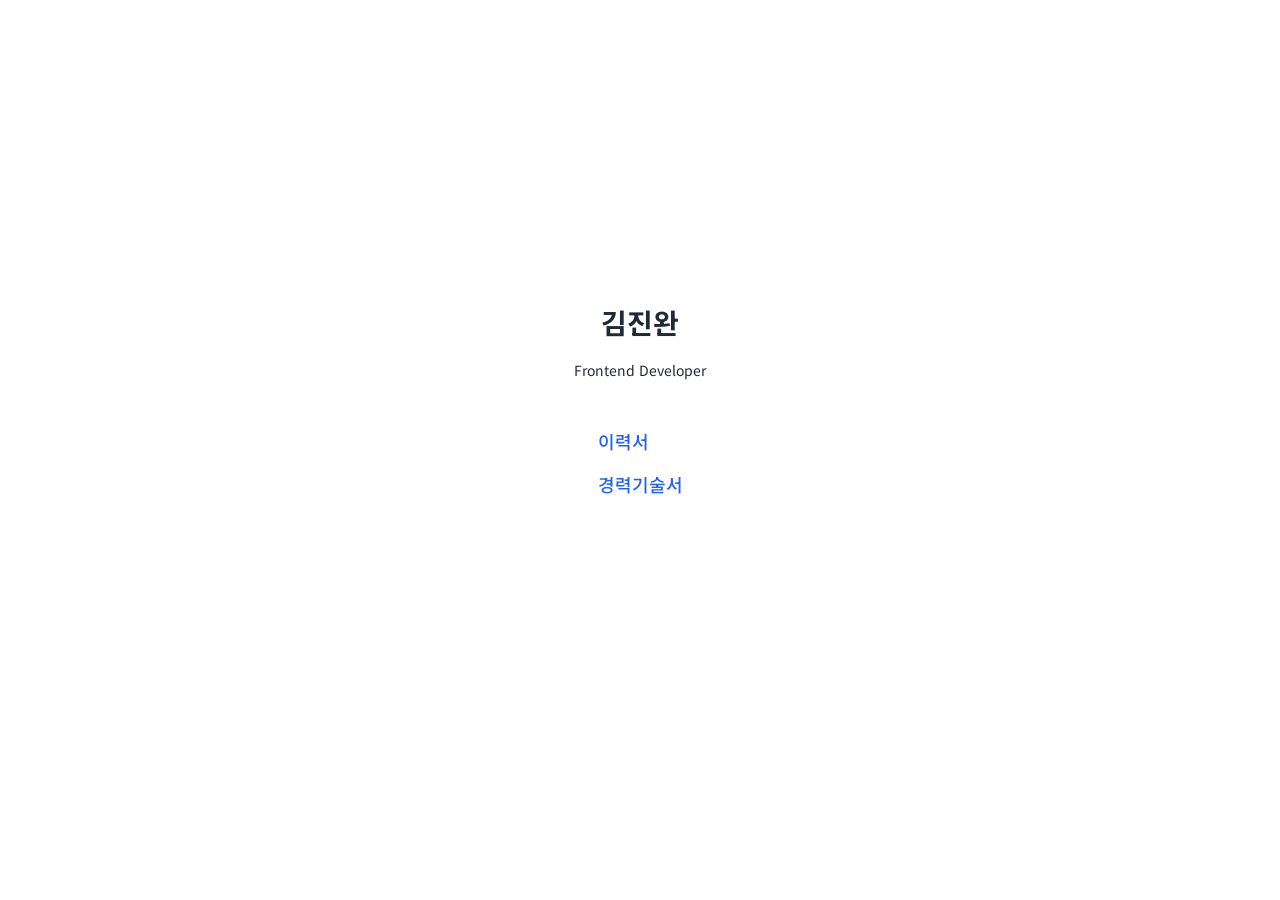
==== templates/index.html @ 68689922 "ci: PDF 빌드를 GitHub Pages HTML 배포로 전환 weasyprint PDF 빌드를 제거하고 pandoc HTML 빌드 + GitHub Pages 배포로 변경. 인" ====
<!DOCTYPE html>
<html lang="ko">
<head>
  <meta charset="UTF-8">
  <meta name="viewport" content="width=device-width, initial-scale=1.0">
  <title>김진완 이력서</title>
  <link rel="stylesheet" href="resume-style.css">
  <style>
    body {
      display: flex;
      flex-direction: column;
      align-items: center;
      justify-content: center;
      min-height: 80vh;
    }
    .links {
      list-style: none;
      padding: 0;
      margin-top: 24px;
    }
    .links li {
      margin: 12px 0;
    }
    .links a {
      color: var(--primary);
      text-decoration: none;
      font-size: 18px;
      font-weight: 500;
    }
    .links a:hover {
      text-decoration: underline;
    }
  </style>
</head>
<body>
  <h1>김진완</h1>
  <p>Frontend Developer</p>
  <ul class="links">
    <li><a href="resume.html">이력서</a></li>
    <li><a href="career-description.html">경력기술서</a></li>
  </ul>
</body>
</html>
---- templates/resume-style.css ----
@import url('https://fonts.googleapis.com/css2?family=Noto+Sans+KR:wght@300;400;500;700&display=swap');

:root {
  --primary: #2563eb;
  --text: #1f2937;
  --text-secondary: #6b7280;
  --border: #e5e7eb;
  --bg-subtle: #f9fafb;
}

body {
  font-family: 'Noto Sans KR', sans-serif;
  color: var(--text);
  line-height: 1.7;
  max-width: 800px;
  margin: 0 auto;
  padding: 40px 20px;
  font-size: 14px;
}

h1 {
  font-size: 28px;
  font-weight: 700;
  margin-bottom: 4px;
  color: var(--text);
}

h2 {
  font-size: 20px;
  font-weight: 700;
  color: var(--primary);
  border-bottom: 2px solid var(--primary);
  padding-bottom: 6px;
  margin-top: 32px;
  margin-bottom: 16px;
}

h3 {
  font-size: 17px;
  font-weight: 600;
  margin-top: 24px;
  margin-bottom: 8px;
}

h4 {
  font-size: 15px;
  font-weight: 600;
  margin-top: 20px;
  margin-bottom: 6px;
}

hr {
  border: none;
  border-top: 1px solid var(--border);
  margin: 24px 0;
}

p {
  margin: 8px 0;
}

ul {
  padding-left: 20px;
  margin: 8px 0;
}

li {
  margin: 4px 0;
}

strong {
  font-weight: 600;
}

table {
  width: 100%;
  border-collapse: collapse;
  margin: 12px 0;
  font-size: 13px;
}

th {
  background-color: var(--bg-subtle);
  font-weight: 600;
  text-align: left;
  padding: 8px 12px;
  border: 1px solid var(--border);
}

td {
  padding: 8px 12px;
  border: 1px solid var(--border);
}

blockquote {
  border-left: 3px solid var(--primary);
  padding-left: 16px;
  margin: 12px 0;
  color: var(--text-secondary);
  font-size: 13px;
}

code {
  background-color: var(--bg-subtle);
  padding: 2px 6px;
  border-radius: 3px;
  font-size: 13px;
}

@media print {
  @page {
    size: A4;
    margin: 20mm 15mm;
  }

  body {
    padding: 0;
    font-size: 12px;
  }

  h2 {
    page-break-after: avoid;
  }

  h3, h4 {
    page-break-after: avoid;
  }

  table {
    page-break-inside: avoid;
  }
}
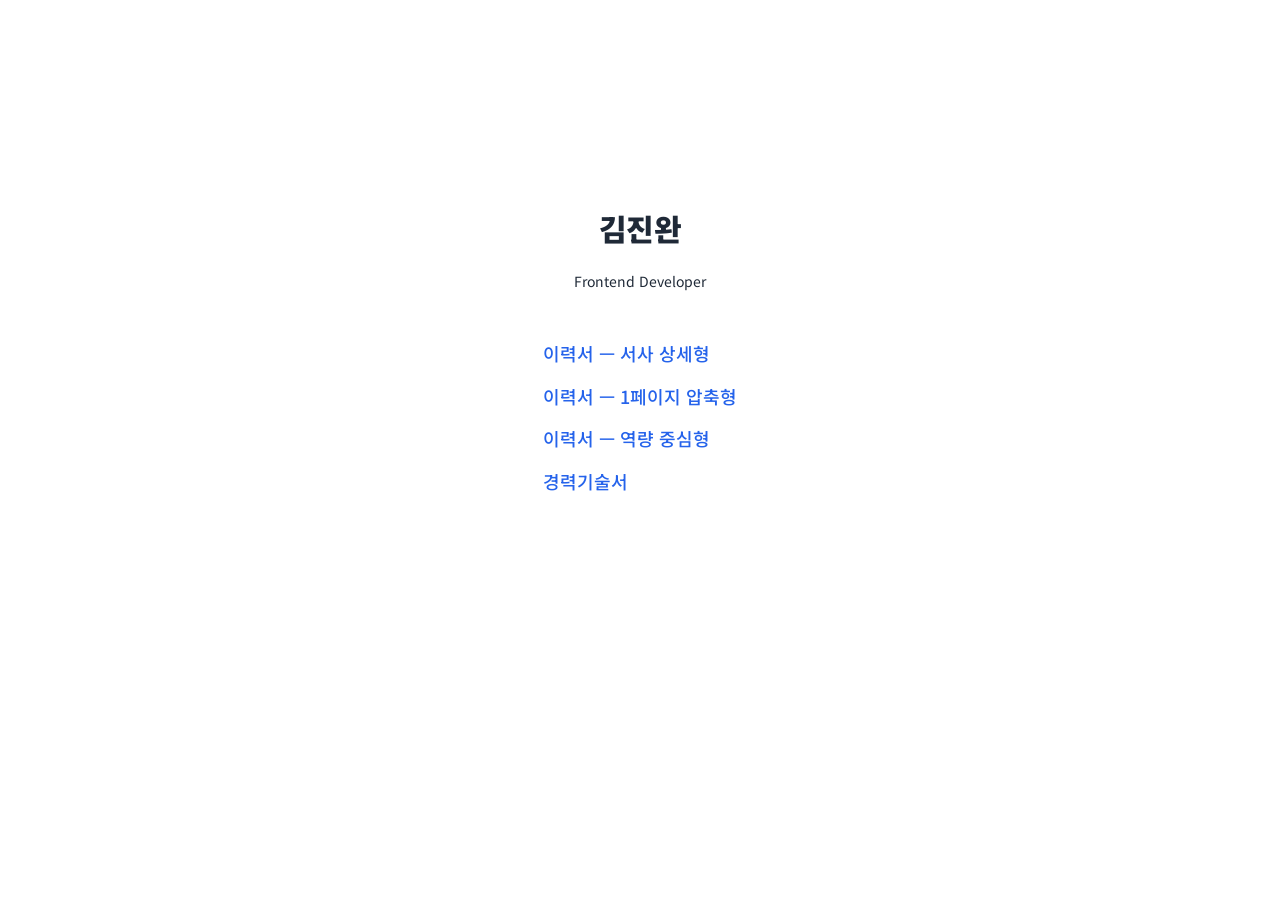
==== commit 34e39a27: "ci: Pages에 Style B2(압축형)·C5(역량형) 페이지 추가 + 홈 링크 resume-b.html(versions/resume-styleB2.md), resume-c.h" ====
--- a/templates/index.html
+++ b/templates/index.html
@@ -36,7 +36,9 @@
   <h1>김진완</h1>
   <p>Frontend Developer</p>
   <ul class="links">
-    <li><a href="resume.html">이력서</a></li>
+    <li><a href="resume.html">이력서 — 서사 상세형</a></li>
+    <li><a href="resume-b.html">이력서 — 1페이지 압축형</a></li>
+    <li><a href="resume-c.html">이력서 — 역량 중심형</a></li>
     <li><a href="career-description.html">경력기술서</a></li>
   </ul>
 </body>
--- a/templates/resume-style.css
+++ b/templates/resume-style.css
@@ -1,75 +1,105 @@
-@import url('https://fonts.googleapis.com/css2?family=Noto+Sans+KR:wght@300;400;500;700&display=swap');
+/* 김진완 이력서 스타일 — 2026-06-03 (태그라인 박스·축 라벨 칩·A4 인쇄) */
+@import url('https://fonts.googleapis.com/css2?family=Noto+Sans+KR:wght@300;400;500;700;900&display=swap');
 
 :root {
   --primary: #2563eb;
+  --primary-dark: #1d4ed8;
   --text: #1f2937;
   --text-secondary: #6b7280;
   --border: #e5e7eb;
   --bg-subtle: #f9fafb;
+  --bg-accent: #eff6ff;
 }
+
+* { box-sizing: border-box; }
 
 body {
   font-family: 'Noto Sans KR', sans-serif;
   color: var(--text);
   line-height: 1.7;
-  max-width: 800px;
+  max-width: 820px;
   margin: 0 auto;
-  padding: 40px 20px;
+  padding: 48px 28px;
   font-size: 14px;
+  background: #fff;
 }
 
+/* ── 헤더 (이름 + 태그라인 + 링크) ── */
 h1 {
-  font-size: 28px;
-  font-weight: 700;
-  margin-bottom: 4px;
+  font-size: 30px;
+  font-weight: 900;
+  margin: 0 0 8px;
   color: var(--text);
+  letter-spacing: -0.02em;
 }
 
+/* 첫 blockquote = 태그라인 */
+h1 + blockquote {
+  border: none;
+  background: var(--bg-accent);
+  border-left: 4px solid var(--primary);
+  border-radius: 0 8px 8px 0;
+  padding: 14px 18px;
+  margin: 0 0 14px;
+  color: var(--text);
+  font-size: 14.5px;
+}
+h1 + blockquote strong { color: var(--primary-dark); font-weight: 700; }
+
+/* ── 섹션 ── */
 h2 {
-  font-size: 20px;
+  font-size: 19px;
   font-weight: 700;
   color: var(--primary);
   border-bottom: 2px solid var(--primary);
   padding-bottom: 6px;
-  margin-top: 32px;
-  margin-bottom: 16px;
+  margin: 36px 0 16px;
+  letter-spacing: -0.01em;
 }
 
+/* 프로젝트 카드 제목 */
 h3 {
-  font-size: 17px;
+  font-size: 16px;
+  font-weight: 700;
+  margin: 24px 0 6px;
+  color: var(--text);
+}
+/* 카드 제목 안의 축 라벨 *(효율·구조)* → 칩 */
+h3 em {
+  font-style: normal;
+  font-size: 11.5px;
   font-weight: 600;
-  margin-top: 24px;
-  margin-bottom: 8px;
+  color: var(--primary-dark);
+  background: var(--bg-accent);
+  border: 1px solid #bfdbfe;
+  border-radius: 999px;
+  padding: 2px 9px;
+  margin-left: 6px;
+  vertical-align: middle;
+  white-space: nowrap;
 }
 
-h4 {
-  font-size: 15px;
-  font-weight: 600;
-  margin-top: 20px;
-  margin-bottom: 6px;
-}
+h4 { font-size: 15px; font-weight: 600; margin: 18px 0 6px; }
 
-hr {
-  border: none;
-  border-top: 1px solid var(--border);
-  margin: 24px 0;
-}
+hr { border: none; border-top: 1px solid var(--border); margin: 22px 0; }
 
-p {
-  margin: 8px 0;
-}
+p { margin: 8px 0; }
+ul { padding-left: 20px; margin: 8px 0; }
+li { margin: 5px 0; }
+li::marker { color: var(--primary); }
 
-ul {
-  padding-left: 20px;
-  margin: 8px 0;
-}
+strong { font-weight: 700; color: var(--text); }
 
-li {
-  margin: 4px 0;
-}
+a { color: var(--primary); text-decoration: none; font-weight: 500; }
+a:hover { text-decoration: underline; }
 
-strong {
-  font-weight: 600;
+/* 자기소개 4축 / 본문 강조 인용(성장 서사) */
+blockquote {
+  border-left: 3px solid var(--border);
+  padding: 4px 16px;
+  margin: 12px 0;
+  color: var(--text-secondary);
+  font-size: 13px;
 }
 
 table {
@@ -78,55 +108,38 @@
   margin: 12px 0;
   font-size: 13px;
 }
-
 th {
   background-color: var(--bg-subtle);
   font-weight: 600;
   text-align: left;
   padding: 8px 12px;
   border: 1px solid var(--border);
+  white-space: nowrap;
+}
+td { padding: 8px 12px; border: 1px solid var(--border); vertical-align: top; }
+
+/* 인라인 코드 = 프로젝트 태그/축 */
+code {
+  background-color: var(--bg-accent);
+  color: var(--primary-dark);
+  padding: 2px 7px;
+  border-radius: 4px;
+  font-size: 12px;
+  font-family: 'Noto Sans KR', sans-serif;
+  font-weight: 600;
 }
 
-td {
-  padding: 8px 12px;
-  border: 1px solid var(--border);
+/* ── 인쇄 (A4 PDF) ── */
+@media print {
+  @page { size: A4; margin: 16mm 14mm; }
+  body { padding: 0; font-size: 11.5px; max-width: none; }
+  h1 { font-size: 24px; }
+  h2 { font-size: 16px; margin-top: 22px; page-break-after: avoid; }
+  h3, h4 { page-break-after: avoid; }
+  h3 { page-break-inside: avoid; }
+  ul, table, blockquote { page-break-inside: avoid; }
+  h1 + blockquote { background: var(--bg-accent) !important; -webkit-print-color-adjust: exact; print-color-adjust: exact; }
+  a { color: var(--text); }
+  /* 프로젝트 카드(--section-divs로 생성된 section.level3) 페이지 중간 잘림 방지 */
+  section[class~="level3"] { break-inside: avoid; }
 }
-
-blockquote {
-  border-left: 3px solid var(--primary);
-  padding-left: 16px;
-  margin: 12px 0;
-  color: var(--text-secondary);
-  font-size: 13px;
-}
-
-code {
-  background-color: var(--bg-subtle);
-  padding: 2px 6px;
-  border-radius: 3px;
-  font-size: 13px;
-}
-
-@media print {
-  @page {
-    size: A4;
-    margin: 20mm 15mm;
-  }
-
-  body {
-    padding: 0;
-    font-size: 12px;
-  }
-
-  h2 {
-    page-break-after: avoid;
-  }
-
-  h3, h4 {
-    page-break-after: avoid;
-  }
-
-  table {
-    page-break-inside: avoid;
-  }
-}
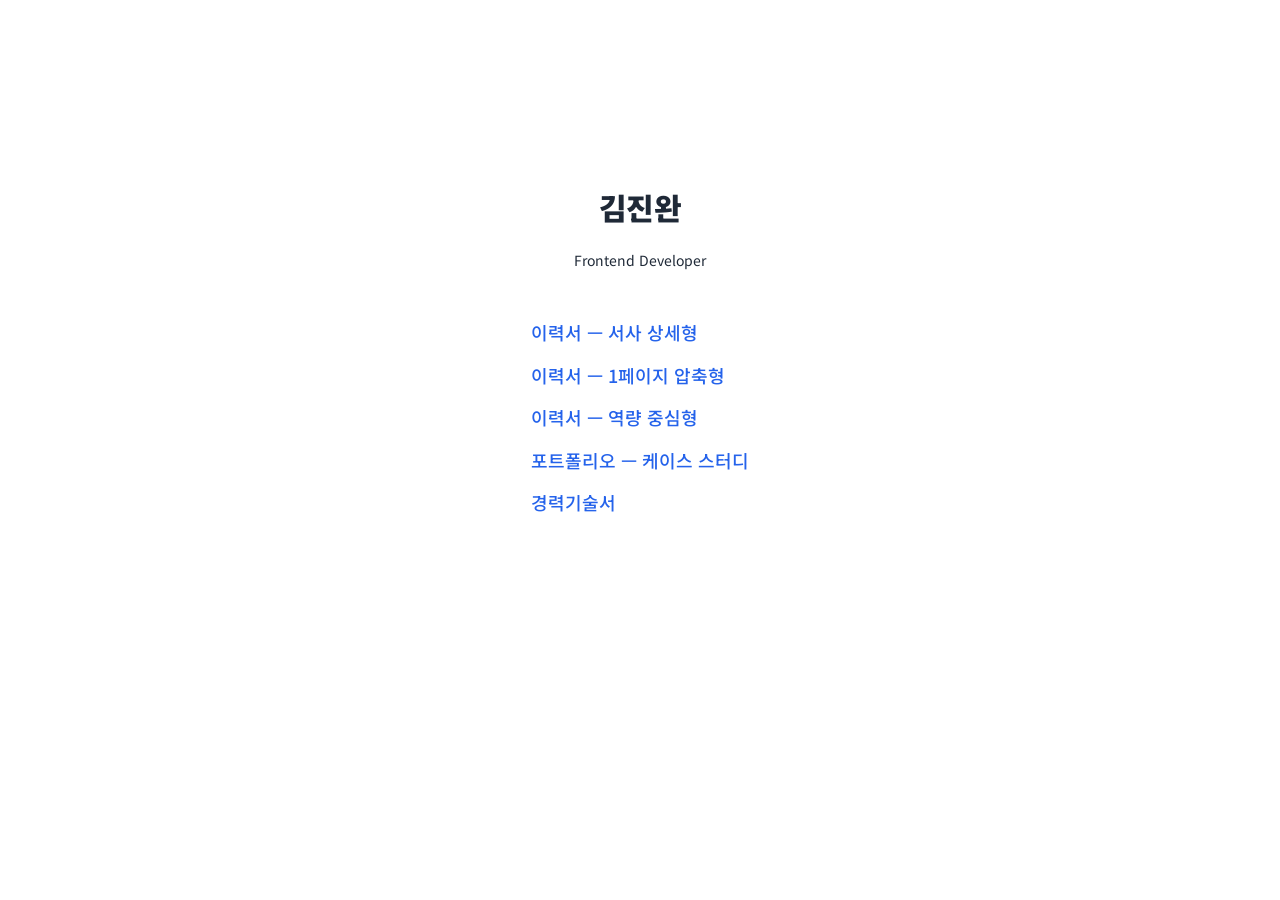
==== commit b515d6fb: "docs(resume): 포트폴리오 케이스 스터디 페이지 추가 — Linker·MFE·격리 인프라 - portfolio.md: 4축 자산 기반 케이스 스터디 3종 + mermaid" ====
--- a/templates/index.html
+++ b/templates/index.html
@@ -39,6 +39,7 @@
     <li><a href="resume.html">이력서 — 서사 상세형</a></li>
     <li><a href="resume-b.html">이력서 — 1페이지 압축형</a></li>
     <li><a href="resume-c.html">이력서 — 역량 중심형</a></li>
+    <li><a href="portfolio.html">포트폴리오 — 케이스 스터디</a></li>
     <li><a href="career-description.html">경력기술서</a></li>
   </ul>
 </body>
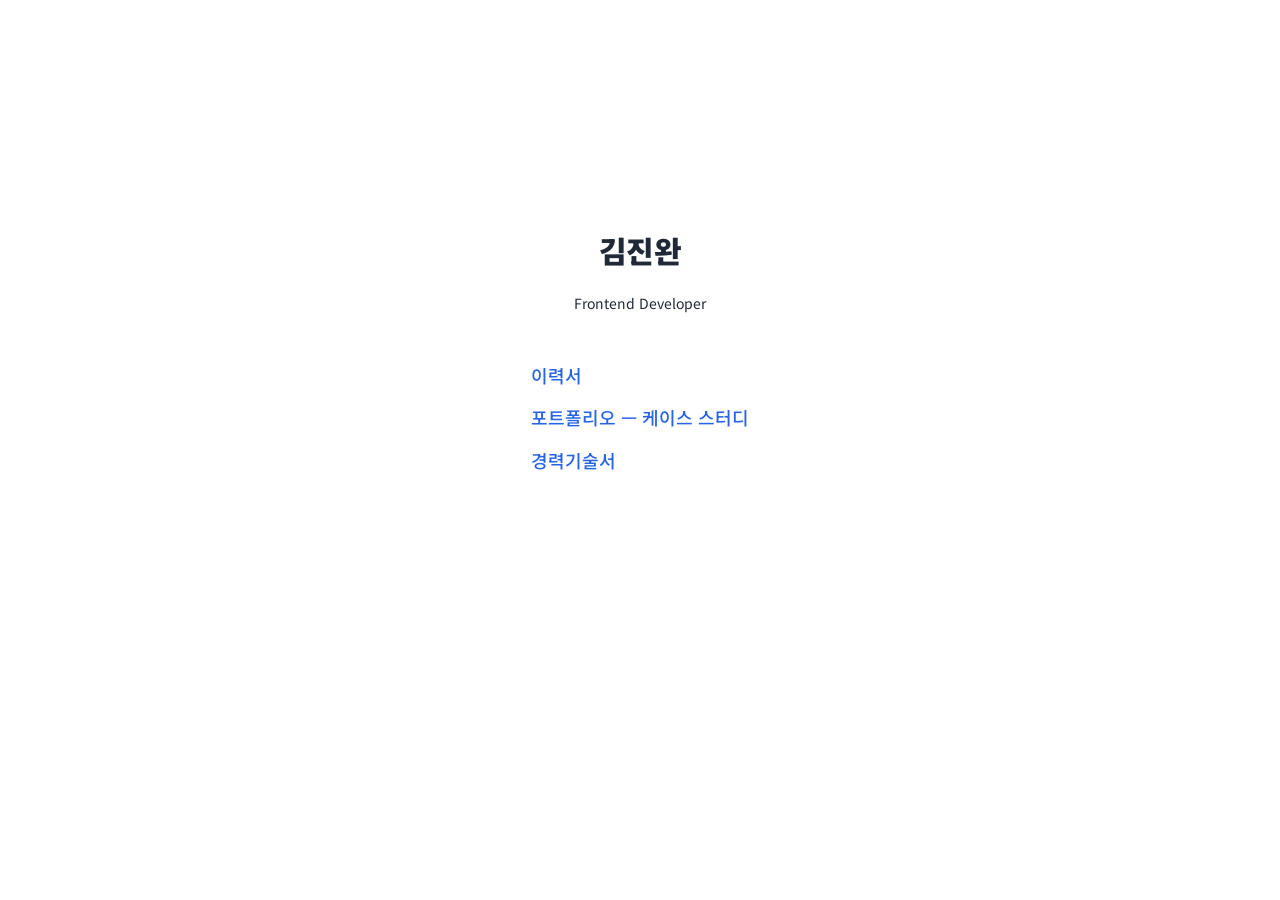
==== commit 9a95b20c: "docs(resume): 1차 자료 발굴 기반 전면 재작성 + 문서 정리·빌드 수리 - 본인(jwkim) 커밋·Confluence·Jira·vault 전수 발굴로 기존 이력서 오귀" ====
--- a/templates/index.html
+++ b/templates/index.html
@@ -36,9 +36,7 @@
   <h1>김진완</h1>
   <p>Frontend Developer</p>
   <ul class="links">
-    <li><a href="resume.html">이력서 — 서사 상세형</a></li>
-    <li><a href="resume-b.html">이력서 — 1페이지 압축형</a></li>
-    <li><a href="resume-c.html">이력서 — 역량 중심형</a></li>
+    <li><a href="resume.html">이력서</a></li>
     <li><a href="portfolio.html">포트폴리오 — 케이스 스터디</a></li>
     <li><a href="career-description.html">경력기술서</a></li>
   </ul>
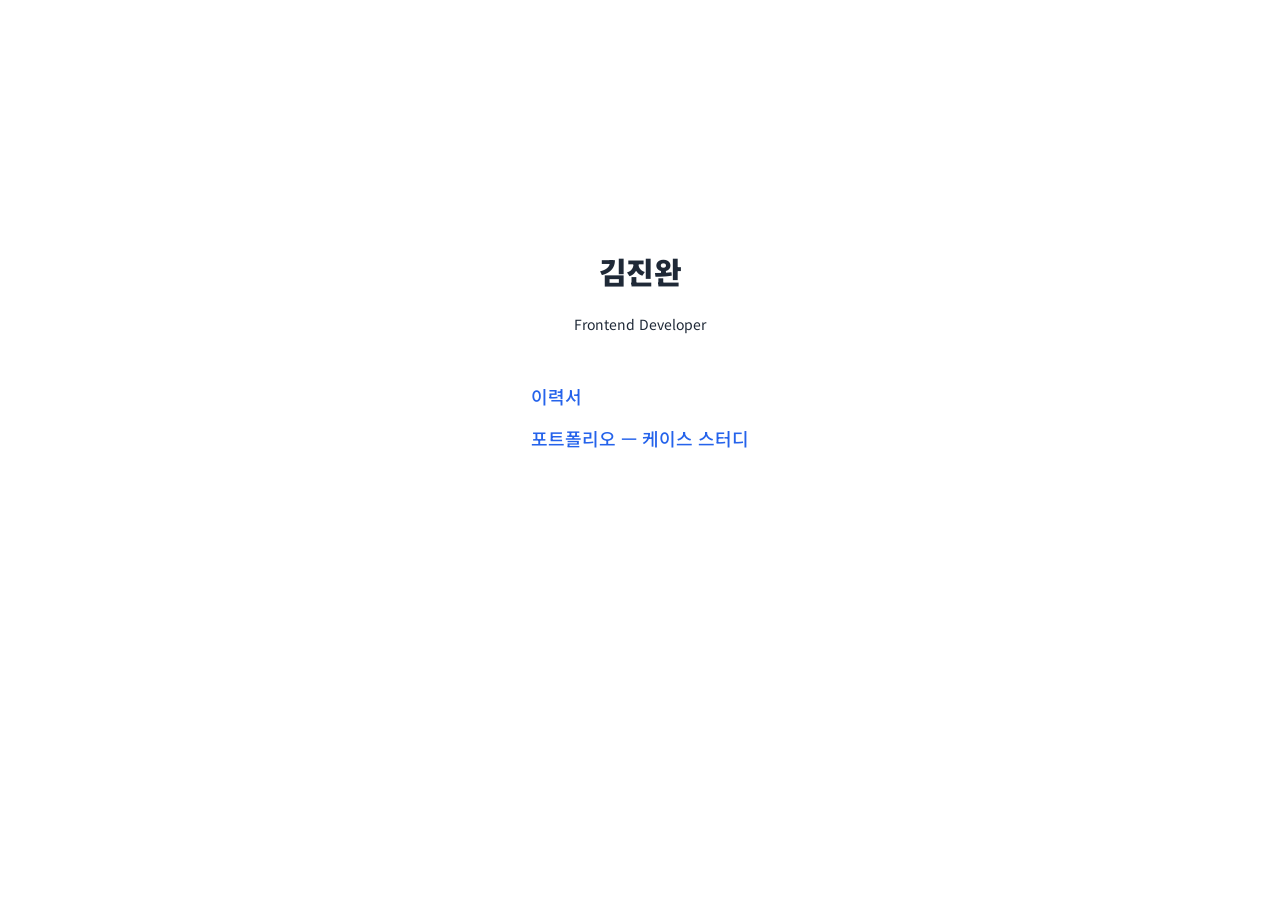
==== commit 5feccad4: "docs(resume): 이력서·포트폴리오 2축 재편 + 범용 이력서 담백화 - career-description.md → archive/ 보존 (빌드·index 링크 제외), 경" ====
--- a/templates/index.html
+++ b/templates/index.html
@@ -38,7 +38,6 @@
   <ul class="links">
     <li><a href="resume.html">이력서</a></li>
     <li><a href="portfolio.html">포트폴리오 — 케이스 스터디</a></li>
-    <li><a href="career-description.html">경력기술서</a></li>
   </ul>
 </body>
 </html>
